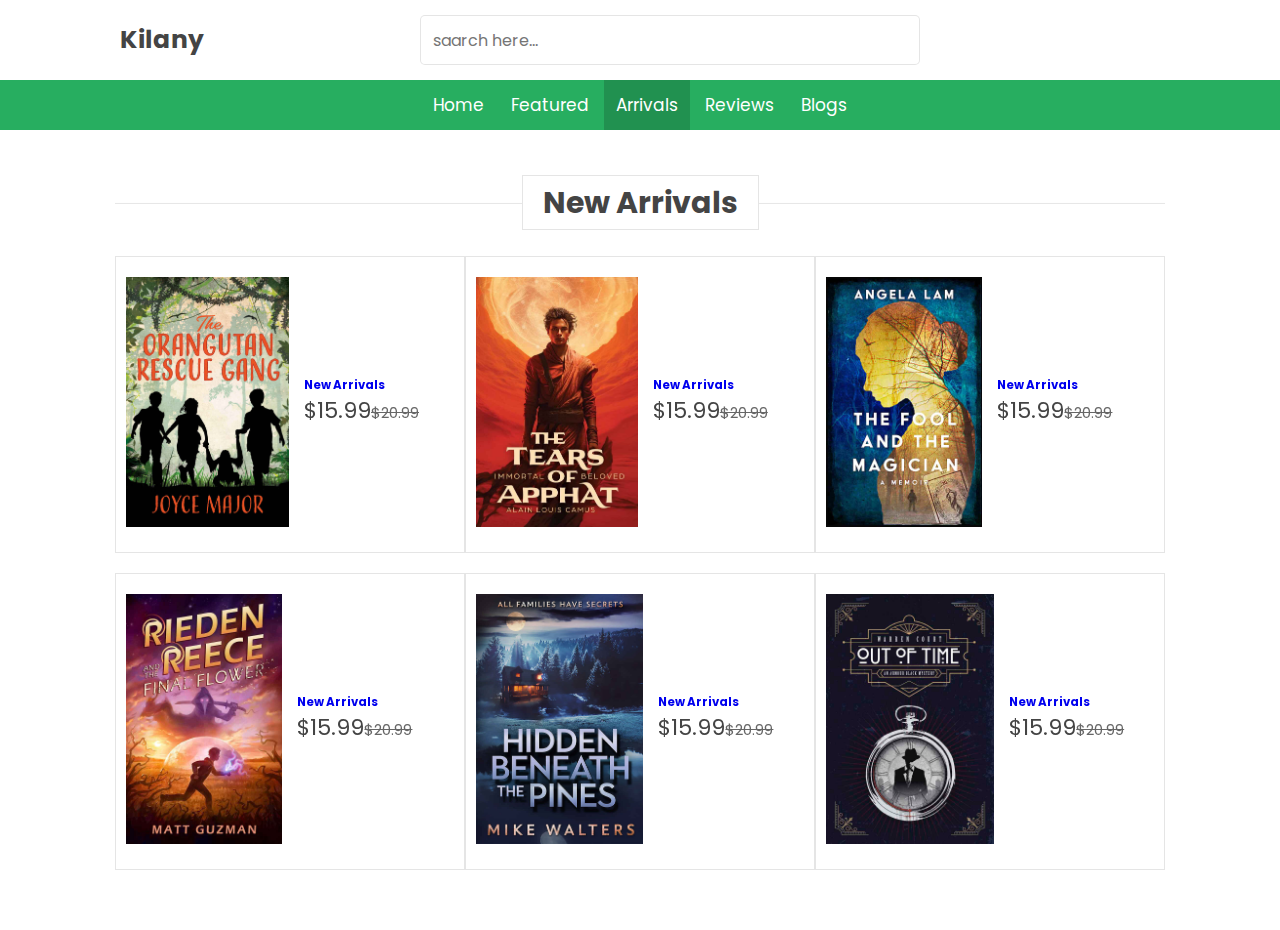
==== arrivals.html @ 0cd2fc50 "Add files via upload" ====
<!DOCTYPE html>
<html lang="en">
<head>
    <meta charset="UTF-8">
    <meta name="viewport" content="width=device-width, initial-scale=1.0">
    <title>Dr_Hany_project</title>
    <!-- stylesheet css  -->
    <link rel="stylesheet" href="css/style.css">
    <!-- fontawesome link  -->
    <link rel="stylesheet" href="https://cdnjs.cloudflare.com/ajax/libs/font-awesome/6.5.1/css/all.min.css" integrity="sha512-DTOQO9RWCH3ppGqcWaEA1BIZOC6xxalwEsw9c2QQeAIftl+Vegovlnee1c9QX4TctnWMn13TZye+giMm8e2LwA==" crossorigin="anonymous" referrerpolicy="no-referrer" />
    <!-- swipper link  -->
    <link rel="stylesheet" href="https://cdn.jsdelivr.net/npm/swiper@11/swiper-bundle.min.css" />
</head>
<body>
<!-- start header section  -->
<header class="header">
    <div class="header-1">
        <a href="#" class="logo"><i class="fas fa-book"></i>kilany</a>

        <form action="" class="search-form">
            <input type="search" name="" placeholder="saarch here..." id="search-box">
            <label for="search-box" class="fas fa-search"></label>
        </form>

        <div class="icons">
            <div id="search-btn" class="fas fa-search"></div>
            <a href="#" class="fas fa-heart"></a>
            <a href="#" class="fas fa-shopping-cart"></a>
            <div class="fas fa-user" id="login-btn"></div>
        </div>
    </div>

    <div class="header-2">
        <nav class="navbar">
            <a href="index.html" >Home</a>
            <a href="feutured.html" >Featured</a>
            <a href="arrivals.html" class="active">arrivals</a>
            <a href="reviews.html">reviews</a>
            <a href="#">blogs</a>
        </nav>
    </div>
</header>
<!-- end header section  -->

<!-- bottom navbar  -->
<nav class="bottom-navbar">
    <a href="index.html" class="fas fa-home "></a>
    <a href="feutured.html" class="fas fa-list "></a>
    <a href="arrivals.html" class="fas fa-tags active"></a>
    <a href="reviews.html" class="fas fa-comments"></a>
    <a href="#" class="fas fa-blog"></a>
</nav>


<!-- login form  -->

<div class="login-form-container">

    <div class="fas fa-times" id="close-login-btn"></div>

    <form action="">
        <h3>sign in</h3>
    
        <span>username</span>
        <input type="email" name="" class="swiper-slide box" placeholder="enter your email" id="">
    
        <span>password</span>
        <input type="password" name="" class="swiper-slide box" placeholder="enter your password" id="">
    
        <div class="checkbox">
            <input type="checkbox" name="" id="remmember-me">
            <label for="remmember-me">remmember me</label>
        </div>
        <input type="submit" value="sign in" class="btn">
        <p>forget password? <a href="#">click here</a></p>
        <p>don't have an acount? <a href="#">creat acount</a></p>
    
    </form>
</div>


<!-- arrival section start  -->
<section class="arrivals" id="arrivals">

    <h1 class="heading"><span>new arrivals</span></h1>

    <div class="swiper arrivals-slider">
        <div class="swiper-wrapper">

            <a href="#" class="swiper-slide box">
                <div class="image">
                    <img src="img/book1.jpg" alt="">
                </div>
                <div class="content">
                    <h3>new arrivals</h3>
                    <div class="price">$15.99<span>$20.99</span></div>
                    <div class="stars">
                        <i class="fas fa-star"></i>
                        <i class="fas fa-star"></i>
                        <i class="fas fa-star"></i>
                        <i class="fas fa-star"></i>
                        <i class="fas fa-star-half-alt"></i>
                    </div>
                </div>
            </a>

            <a href="#" class="swiper-slide box">
                <div class="image">
                    <img src="img/book2.jpg" alt="">
                </div>
                <div class="content">
                    <h3>new arrivals</h3>
                    <div class="price">$15.99<span>$20.99</span></div>
                    <div class="stars">
                        <i class="fas fa-star"></i>
                        <i class="fas fa-star"></i>
                        <i class="fas fa-star"></i>
                        <i class="fas fa-star"></i>
                        <i class="fas fa-star-half-alt"></i>
                    </div>
                </div>
            </a>

            <a href="#" class="swiper-slide box">
                <div class="image">
                    <img src="img/book3.jpg" alt="">
                </div>
                <div class="content">
                    <h3>new arrivals</h3>
                    <div class="price">$15.99<span>$20.99</span></div>
                    <div class="stars">
                        <i class="fas fa-star"></i>
                        <i class="fas fa-star"></i>
                        <i class="fas fa-star"></i>
                        <i class="fas fa-star"></i>
                        <i class="fas fa-star-half-alt"></i>
                    </div>
                </div>
            </a>

            <a href="#" class="swiper-slide box">
                <div class="image">
                    <img src="img/book4.jpg" alt="">
                </div>
                <div class="content">
                    <h3>new arrivals</h3>
                    <div class="price">$15.99<span>$20.99</span></div>
                    <div class="stars">
                        <i class="fas fa-star"></i>
                        <i class="fas fa-star"></i>
                        <i class="fas fa-star"></i>
                        <i class="fas fa-star"></i>
                        <i class="fas fa-star-half-alt"></i>
                    </div>
                </div>
            </a>

            <a href="#" class="swiper-slide box">
                <div class="image">
                    <img src="img/book5.jpg" alt="">
                </div>
                <div class="content">
                    <h3>new arrivals</h3>
                    <div class="price">$15.99<span>$20.99</span></div>
                    <div class="stars">
                        <i class="fas fa-star"></i>
                        <i class="fas fa-star"></i>
                        <i class="fas fa-star"></i>
                        <i class="fas fa-star"></i>
                        <i class="fas fa-star-half-alt"></i>
                    </div>
                </div>
            </a>

        </div>
    </div>

    <div class="swiper arrivals-slider">
        <div class="swiper-wrapper">

            <a href="#" class="swiper-slide box">
                <div class="image">
                    <img src="img/book6.jpg" alt="">
                </div>
                <div class="content">
                    <h3>new arrivals</h3>
                    <div class="price">$15.99<span>$20.99</span></div>
                    <div class="stars">
                        <i class="fas fa-star"></i>
                        <i class="fas fa-star"></i>
                        <i class="fas fa-star"></i>
                        <i class="fas fa-star"></i>
                        <i class="fas fa-star-half-alt"></i>
                    </div>
                </div>
            </a>

            <a href="#" class="swiper-slide box">
                <div class="image">
                    <img src="img/book7.jpg" alt="">
                </div>
                <div class="content">
                    <h3>new arrivals</h3>
                    <div class="price">$15.99<span>$20.99</span></div>
                    <div class="stars">
                        <i class="fas fa-star"></i>
                        <i class="fas fa-star"></i>
                        <i class="fas fa-star"></i>
                        <i class="fas fa-star"></i>
                        <i class="fas fa-star-half-alt"></i>
                    </div>
                </div>
            </a>

            <a href="#" class="swiper-slide box">
                <div class="image">
                    <img src="img/book8.jpeg" alt="">
                </div>
                <div class="content">
                    <h3>new arrivals</h3>
                    <div class="price">$15.99<span>$20.99</span></div>
                    <div class="stars">
                        <i class="fas fa-star"></i>
                        <i class="fas fa-star"></i>
                        <i class="fas fa-star"></i>
                        <i class="fas fa-star"></i>
                        <i class="fas fa-star-half-alt"></i>
                    </div>
                </div>
            </a>

            <a href="#" class="swiper-slide box">
                <div class="image">
                    <img src="img/book9.jpg" alt="">
                </div>
                <div class="content">
                    <h3>new arrivals</h3>
                    <div class="price">$15.99<span>$20.99</span></div>
                    <div class="stars">
                        <i class="fas fa-star"></i>
                        <i class="fas fa-star"></i>
                        <i class="fas fa-star"></i>
                        <i class="fas fa-star"></i>
                        <i class="fas fa-star-half-alt"></i>
                    </div>
                </div>
            </a>

            <a href="#" class="swiper-slide box">
                <div class="image">
                    <img src="img/book10.jpg" alt="">
                </div>
                <div class="content">
                    <h3>new arrivals</h3>
                    <div class="price">$15.99<span>$20.99</span></div>
                    <div class="stars">
                        <i class="fas fa-star"></i>
                        <i class="fas fa-star"></i>
                        <i class="fas fa-star"></i>
                        <i class="fas fa-star"></i>
                        <i class="fas fa-star-half-alt"></i>
                    </div>
                </div>
            </a>

        </div>
    </div>

</section>




</section>

    <!-- script file  -->
    <script src="java/main.js"></script>
    <!-- swipper js  -->
    <script src="https://cdn.jsdelivr.net/npm/swiper@11/swiper-bundle.min.js"></script>
    
</body>
</html>
---- css/style.css ----
@import url('https://fonts.googleapis.com/css2?family=Inter:wght@100;300;500;700;900&family=Poppins:wght@100;200;300;400;500;600;700;800;900&display=swap');

:root {
    --green:#27ae60;
    --dark-color:#219150;
    --black:#444;
    --light-color:#666;
    --border:.1rem solid rgba(0,0,0,.1);
    --border-hover: .1rem solid var(--black);
    --box-shadow: 0 .5rem 1rem rgba(0,0,0,.1);
}

* {
    font-family: 'Poppins', sans-serif;
    margin: 0;padding: 0;
    box-sizing: border-box;
    outline: none;border: none;
    text-decoration: none;
    text-transform: capitalize;
    transition: all .3s linear;
    transition: width none;
}

html {
    font-size: 62.5%;
    overflow-x: hidden;
    scroll-behavior: smooth;
    scroll-padding-top: 5rem;
}
html::-webkit-scrollbar {
    width: 1rem;
}
html::-webkit-scrollbar-track {
    background: transparent;
}
html::-webkit-scrollbar-thumb {
    background: var(--black);
}
section {
    padding: 5rem 9%;
}
.heading {
    text-align: center;
    margin-bottom: 2rem;
    position: relative;
}
.heading::before {
    content: '';
    position: absolute;
    top: 50%;left: 0;
    transform: translateY(-50%);
    width: 100%;
    height: .01rem;
    background: rgba(0,0,0,.1);
    z-index: -1;
}
.heading span {
    font-size: 3rem;
    padding: 0.5rem 2rem;
    color: var(--black);
    background: #fff;
    border: var(--border);
}
::selection {
    color: #fff;
    background: var(--green);
}
/* start Component  */
.btn {
    margin-top: 1rem;
    display: inline-block;
    padding: .9rem 3rem;
    border-radius: .5rem;
    color: #fff;
    background-color: var(--green);
    font-size: 1.7rem;
    font-weight: 500;
    cursor: pointer;
}
.btn:hover {
    background: var(--dark-color);
}


/* start header  */
.header .header-1 {
    background: #fff;
    padding: 1.5rem 9%;
    display: flex;
    align-items: center;
    justify-content: space-between;
}
.header .header-1 .logo {
    font-size: 2.5rem;
    font-weight: bolder;
    color: var(--black);
}
.header .header-1 .logo i {
    color: var(--green);
    margin-right: 5px;
}
.header .header-1 .search-form {
    width: 50rem;
    height: 5rem;
    border: var(--border);
    overflow: hidden;
    background: #fff;
    display: flex;
    align-items: center;
    border-radius: .5rem;
    justify-content: space-between;
}
.header .header-1 .search-form input {
    font-size: 1.6rem;
    padding: 0 1.2rem;
    width: 100%;
    text-transform: none;
    color: var(--black);
}
.header .header-1 .search-form label {
    font-size: 2.5rem;
    padding-right: 1.5rem;
    color: var(--black);
}
.header .header-1 .search-form label:hover {
    color: var(--green);
    cursor: pointer;
}
.header .header-1 .icons div,
.header .header-1 .icons a {
    font-size: 2.5rem;
    margin-left: 1.5rem;
    color: var(--black);
    cursor: pointer;
}
.header .header-1 .icons div:hover,
.header .header-1 .icons a:hover {
    color: var(--green);
}
.header .header-1 .icons #search-btn {
    display: none;
}
.header .header-2 {
    background: var(--green);
}
.header .header-2.active {
    position: fixed;
    top: 0;left: 0;right: 0;
    z-index: 1000;
} 
.header .header-2 .navbar {
    text-align: center;
}
.header .header-2 .navbar a {
    color: #fff;
    display: inline-block;
    padding: 1.2rem;
    font-size: 1.7rem;
}
.header .header-2 .navbar a:hover,
.header .header-2 .navbar a.active {
    background: var(--dark-color);
}
/* ====== */
.bottom-navbar {
    text-align: center;
    background: var(--green);
    position: fixed;
    bottom: 0;left: 0;right: 0;
    z-index: 1000;
    display: none;
}
.bottom-navbar a {
    font-size: 2.5rem;
    padding: 2rem;
    color: #fff;
}
.bottom-navbar a:hover,
.bottom-navbar a.active {
    background: var(--dark-color);
}
/* ==== */
.login-form-container {
    display: none;
    align-items: center;
    justify-content: center;
    background: rgba(255,255,255,.9);
    position: fixed;
    top: 0;left: 0;
    z-index: 1000;
    height: 100%;
    width: 100%;
}

.login-form-container form {
    background: #fff;
    border: var(--border);
    width: 40rem;
    padding: 2rem;
    box-shadow: var(--box-shadow);
    border-radius: .5rem;
    margin: 2rem;
}
.login-form-container form h3 {
    font-size: 2.5rem;
    text-transform: uppercase;
    color: var(--black);
    text-align: center;
}
.login-form-container form span {
    display: block;
    font-size: 1.5rem;
    padding-top: 1rem;
}
.login-form-container form .box {
    width: 100%;
    margin: .7rem 0;
    font-size: 1.6rem;
    border: var(--border);
    border-radius: .5rem;
    padding: 1rem 1.2rem;
    color: var(--black);
    text-transform: none;
}
.login-form-container form .checkbox {
    display: flex;
    align-items: center;
    gap: .5rem;
    padding: 1rem 0;
}
.login-form-container form .checkbox label {
    font-size: 1.5rem;
    color: var(--light-color);
    cursor: pointer;
}
.login-form-container form .btn {
    text-align: center;
    width: 100%;
    margin: 1.5rem 0;
}
.login-form-container form p {
    padding-top: .8rem;
    color: var(--light-color);
    font-size: 1.5rem;
}
.login-form-container form p a {
    color: var(--green);
    text-decoration: underline;
}
.login-form-container form p a:hover {
    color: var(--dark-color);
}
.login-form-container #close-login-btn {
    position: absolute;
    top: 1.5rem;right: 2.5rem;
    font-size: 5rem;
    color: var(--black);
    cursor: pointer;
}
div.show {
    display: flex;
} 


/* start home page  */

.home {
    background-image: url(../img/banner.jpg);
    background-size: cover;
    background-position: center;
    width: 100%;
}
.home .row {
    display: flex;
    align-items: center;
    flex-wrap: wrap;
    gap: 1.5rem;
}
.home .row .content {
    flex: 1 1 42rem;
}
.home .row .books-slider {
    flex: 1 1 42rem;
    text-align: center;
    margin-top: 2rem;
}
.home .row .books-slider a img {
    height: 25rem;
}
.home .row .books-slider a:hover img {
    transform: scale(.9);
}
.home .row .books-slider .stand {
    width: 100%;
    margin-top: -8rem;
}
.home .row .content h3 {
    color: var(--black);
    font-size: 4.5rem;
}
.home .row .content p {
    color: var(--light-color);
    font-size: 1.4rem;
    line-height: 2;
    padding: 1rem 0;
}
.icons-container {
    display: grid;
    grid-template-columns: repeat(auto-fit, minmax(25rem, 1fr));
    gap: 1.5rem;
}
.icons-container .icons {
    display: flex;
    align-items: center;
    gap: 1.5rem;
    padding: 2rem 0;
}
.icons-container .icons i {
    font-size: 3.5rem;
    color: var(--green);
}
.icons-container .icons h3 {
    font-size: 2.2rem;
    color: var(--black);
    padding-bottom: .5rem;
}
.icons-container .icons p {
    font-size: 1.4rem;
    color: var(--light-color);
}


/* start featured page  */
.featured .featured-slider .box {
    width: 25rem;
    margin: 2rem 0;
    position: relative;
    overflow: hidden;
    border: var(--border);
    text-align: center;
}
.featured .featured-slider .box:hover {
    border: var(--border-hover);
}
.featured .featured-slider .box:hover .image {
    transform: translateY(6rem);
}
.featured .featured-slider .box .image {
    padding: 1rem;
    background: linear-gradient(15deg, #eee 30%, #fff 30.1%);
}
.featured .featured-slider .box .image img {
    height: 25rem;
}
.featured .featured-slider .box .icons {
    border-bottom: var(--border-hover);
    position: absolute;
    top: 0;left: 0;right: 0;
    background: #fff;
    z-index: 1;
    transform: translateY(-100%);
}
.featured .featured-slider .box:hover .icons {
    transform: translateY(0%);
}
.featured .featured-slider .box .icons a {
    color: var(--black);
    font-size: 2.2rem;
    padding:1.3rem 1.5rem;
}
.featured .featured-slider .box .icons a:hover {
    background: var(--green);
    color: #fff;
}
.featured .featured-slider .box .content {
    background: #eee;
    padding: 1.5rem;
}
.featured .featured-slider .box .content h3 {
    font-size: 2rem;
    color: var(--black);
}
.featured .featured-slider .box .content .price {
    font-size: 2.2rem;
    color: var(--black);
    padding-top: 1rem;
}
.featured .featured-slider .box .content .price span {
    font-size: 1.5rem;
    color: var(--light-color);
    text-decoration: line-through;
}


/* start arrivals page  */

.arrivals .arrivals-slider .box {
    display: flex;
    align-items: center;
    gap: 1.5rem;
    padding: 2rem 1rem;
    border: var(--border);
    margin: 1rem 0;
}
.arrivals .arrivals-slider .box:hover {
    border: var(--border-hover);
}
.arrivals .arrivals-slider .box .image img {
    height: 25rem;
}
.arrivals .arrivals-slider .box .content .price {
    font-size: 2.2rem;
    color: var(--black);
    padding-bottom: .5rem;
}
.arrivals .arrivals-slider .box .content .price span {
    font-size: 1.5rem;
    color: var(--light-color);
    text-decoration: line-through;
}
.arrivals .arrivals-slider .box .content .stars i {
    font-size: 1.5rem;
    color: var(--green);
}

/* media screen  */

@media (max-width:991px) {
    html {
        font-size: 55%;
    }
    .header .header-2 {
        padding: 1rem;
    }
    .header .header-1 .search-form {
        width: 60%;
    }
    section {
        padding:3rem 2rem ;
    }
}
@media (max-width:768px) {
    html {
        scroll-padding-top: 0;
    }
    body {
        padding-bottom: 6rem;
    }
    .header .header-2 {
        display: none;
    }
    .bottom-navbar {
        display: block;
    }
    .header .header-1 .icons #search-btn {
        display: inline-block;
}
    .header .header-1 {
        box-shadow: var(--box-shadow);
        position: relative;
    } 
    .header .header-1 .search-form {
        position: absolute;
        top: -115%;right: 2rem;
        width: 90%;
        box-shadow: var(--box-shadow);
    }
    .header .header-1 .search-form.active {
        top: 115%;
    }
    .home .row .content {
        text-align: center;
    }
    .home .row .content h3 {
        font-size: 3.5rem;
    }
}
@media (max-width:450px) {
    html {
        font-size: 50%;
    }

}
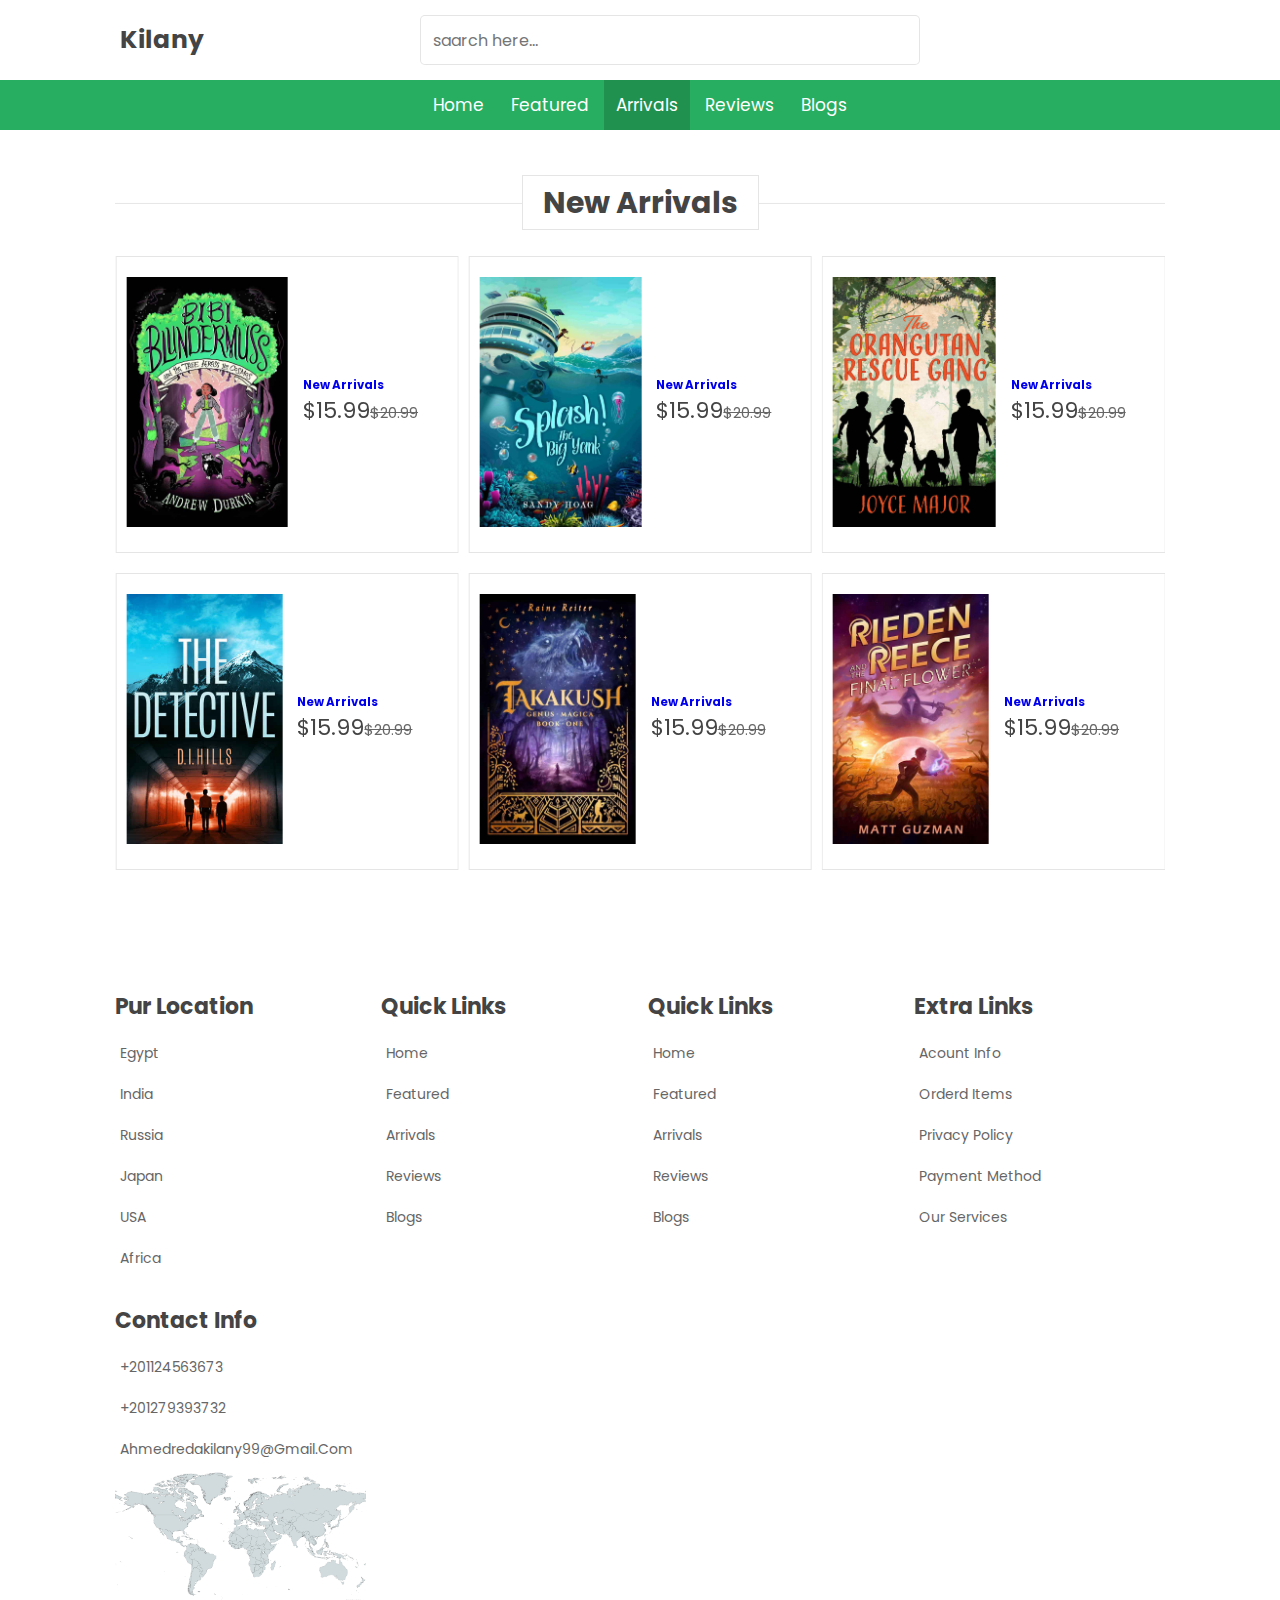
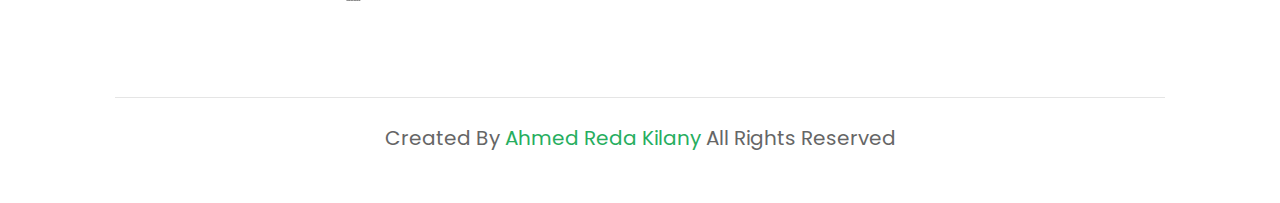
==== commit bc3dec39: "Add files via upload" ====
--- a/arrivals.html
+++ b/arrivals.html
@@ -36,7 +36,7 @@
             <a href="feutured.html" >Featured</a>
             <a href="arrivals.html" class="active">arrivals</a>
             <a href="reviews.html">reviews</a>
-            <a href="#">blogs</a>
+            <a href="blog.html">blogs</a>
         </nav>
     </div>
 </header>
@@ -48,7 +48,7 @@
     <a href="feutured.html" class="fas fa-list "></a>
     <a href="arrivals.html" class="fas fa-tags active"></a>
     <a href="reviews.html" class="fas fa-comments"></a>
-    <a href="#" class="fas fa-blog"></a>
+    <a href="blog.html" class="fas fa-blog"></a>
 </nav>
 
 
@@ -269,9 +269,79 @@
 </section>
 
 
-
-
-</section>
+<footer class="footer">
+
+    <div class="box-container">
+
+        <div class="box">
+            <h3>pur location</h3>
+
+            <a href="" ><i class="fas fa-map-marker-alt"></i>egypt</a>
+            <a href="" ><i class="fas fa-map-marker-alt"></i>india</a>
+            <a href="" ><i class="fas fa-map-marker-alt"></i>russia</a>
+            <a href="" ><i class="fas fa-map-marker-alt"></i>japan</a>
+            <a href="" ><i class="fas fa-map-marker-alt"></i>USA</a>
+            <a href="" ><i class="fas fa-map-marker-alt"></i>africa</a>
+        </div>
+
+        <div class="box">
+            <h3>quick links</h3>
+
+            <a href="#"> <i class="fas fa-arrow-right"></i> home</a>
+            <a href="#"> <i class="fas fa-arrow-right"></i> Featured</a>
+            <a href="#"> <i class="fas fa-arrow-right"></i> arrivals</a>
+            <a href="#"> <i class="fas fa-arrow-right"></i> reviews</a>
+            <a href="#"> <i class="fas fa-arrow-right"></i> blogs</a>
+            
+        </div>
+
+        <div class="box">
+            <h3>quick links</h3>
+
+            <a href="#"> <i class="fas fa-arrow-right"></i> home</a>
+            <a href="#"> <i class="fas fa-arrow-right"></i> Featured</a>
+            <a href="#"> <i class="fas fa-arrow-right"></i> arrivals</a>
+            <a href="#"> <i class="fas fa-arrow-right"></i> reviews</a>
+            <a href="#"> <i class="fas fa-arrow-right"></i> blogs</a>
+            
+        </div>
+
+        <div class="box">
+            <h3>extra links</h3>
+
+            <a href="#"> <i class="fas fa-arrow-right"></i> acount info</a>
+            <a href="#"> <i class="fas fa-arrow-right"></i> orderd items</a>
+            <a href="#"> <i class="fas fa-arrow-right"></i> privacy policy</a>
+            <a href="#"> <i class="fas fa-arrow-right"></i> payment method</a>
+            <a href="#"> <i class="fas fa-arrow-right"></i> our services</a>
+            
+        </div>
+
+        <div class="box">
+            <h3>contact info</h3>
+
+            <a href="#"> <i class="fas fa-arrow-right"></i> +201124563673</a>
+            <a href="#"> <i class="fas fa-arrow-right"></i> +201279393732</a>
+            <a href="#"> <i class="fas fa-arrow-right"></i> ahmedredakilany99@gmail.com</a>
+            <img src="img/map.png" alt="" class="map">
+            
+        </div>
+    </div>
+
+    <div class="share">
+        <a href="" class="fab fa-facebook"></a>
+        <a href="" class="fab fa-instagram"></a>
+        <a href="" class="fab fa-linkedin"></a>
+    </div>
+
+    <div class="credit">created by <span>Ahmed reda kilany</span> all rights reserved</div>
+
+</footer>
+
+
+
+
+
 
     <!-- script file  -->
     <script src="java/main.js"></script>
--- a/css/style.css
+++ b/css/style.css
@@ -36,7 +36,8 @@
 html::-webkit-scrollbar-thumb {
     background: var(--black);
 }
-section {
+section,
+footer {
     padding: 5rem 9%;
 }
 .heading {
@@ -423,6 +424,133 @@
     color: var(--green);
 }
 
+/* start reviews page  */
+.reviews .reviews-slider .box {
+    width: 30rem;
+    border: var(--border);
+    padding: 2rem;
+    text-align: center;
+}
+.reviews .reviews-slider .box:hover {
+    border: var(--border-hover);
+}
+.reviews .reviews-slider .box img {
+    height: 7rem;
+    width: 7rem;
+    border-radius: 50%;
+    object-fit: cover;
+}
+.reviews .reviews-slider .box h3 {
+    color: var(--black);
+    font-size: 2.2rem;
+    padding: .5rem 0;
+}
+.reviews .reviews-slider .box p {
+    color: var(--light-color);
+    font-size: 1.4rem;
+    padding: 1rem 0;
+    line-height: 2;
+}
+.reviews .reviews-slider .box .stars i {
+    font-size: 1.7rem;
+    color: var(--green);
+}
+
+/* start blogs page  */
+
+.blogs .blogs-slider .box {
+    margin: 2rem 0;
+    border: var(--border);
+}
+.blogs .blogs-slider .box:hover {
+    border: var(--border-hover);
+}
+.blogs .blogs-slider .box .image {
+    height: 25rem;
+    width: 100%;
+    overflow: hidden;
+}
+.blogs .blogs-slider .box .image img {
+    height: 100%;
+    width: 100%;
+    object-fit: cover;
+}
+.blogs .blogs-slider .box:hover .image img {
+    transform: scale(1.1);
+}
+.blogs .blogs-slider .box .content {
+    padding: 1.5rem;
+}
+.blogs .blogs-slider .box .content h3 {
+    font-size: 2.2rem;
+    color: var(--black);
+}
+.blogs .blogs-slider .box .content p {
+    font-size: 1.4rem;
+    color: var(--light-color);
+    padding: 1rem 0;
+    line-height: 2;
+}
+
+
+/* start footer section  */
+
+.footer .box-container {
+    display: grid;
+    grid-template-columns: repeat(auto-fit,minmax(25rem,1fr));
+    gap: 1.5rem;
+}
+.footer .box-container .box h3 {
+    font-size: 2.2rem;
+    color: var(--black);
+    padding: 1rem 0;
+}
+.footer .box-container .box a {
+    display: block;
+    font-size: 1.4rem;
+    color: var(--light-color);
+    padding: 1rem 0;
+}
+.footer .box-container .box a i {
+    color: var(--green);
+    padding-right: .5rem;
+}
+.footer .box-container .box a:hover i {
+    padding-right: 2rem;
+}
+.footer .box-container .box .map {
+    width: 100%;
+}
+.footer .share {
+    padding: 1rem 0;
+    text-align: center;
+}
+.footer .share a {
+    height: 5rem;
+    width: 5rem;
+    line-height: 5rem;
+    font-size: 2rem;
+    color: #fff;
+    background: var(--green);
+    margin: 0 .3rem;
+    border-radius: 50%;
+}
+.footer .share a:hover {
+    background: var(--black);
+}
+.footer .credit {
+    border-top: var(--border);
+    margin-top: 2rem;
+    padding: 0 1rem;
+    padding-top: 2.5rem;
+    font-size: 2rem;
+    color: var(--light-color);
+    text-align: center;
+}
+.footer .credit span {
+    color: var(--green);
+}
+
 /* media screen  */
 
 @media (max-width:991px) {
